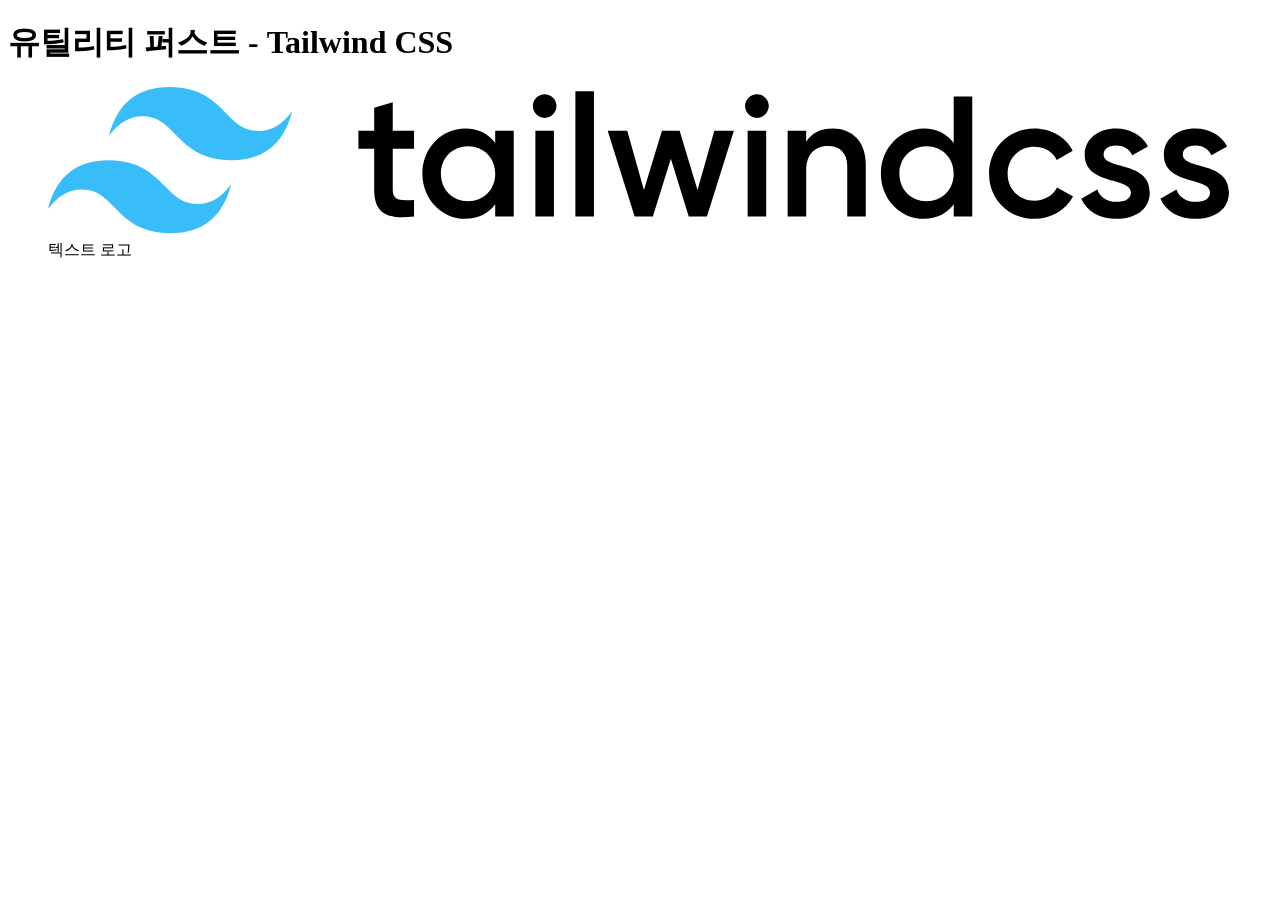
==== src/index.html @ 83a20fdd "Create HTML, CSS File" ====
<!DOCTYPE html>
<html lang="ko-KR">
  <head>
    <meta charset="UTF-8" />
    <meta name="viewport" content="width=device-width, initial-scale=1" />
    <title>유틸리티 퍼스트 — Tailwind CSS</title>
    <link rel="icon" href="./assets/favicon.svg" />
		<link rel="stylesheet" href="./styles/output.css" />
  </head>
  <body>
		<h1>유틸리티 퍼스트 - Tailwind CSS</h1>
		<figure>
      <img src="./assets/tailwind-text-logo.svg" alt="Tailwind CSS" />
      <figcaption>텍스트 로고</figcaption>
    </figure>
  </body>
</html>
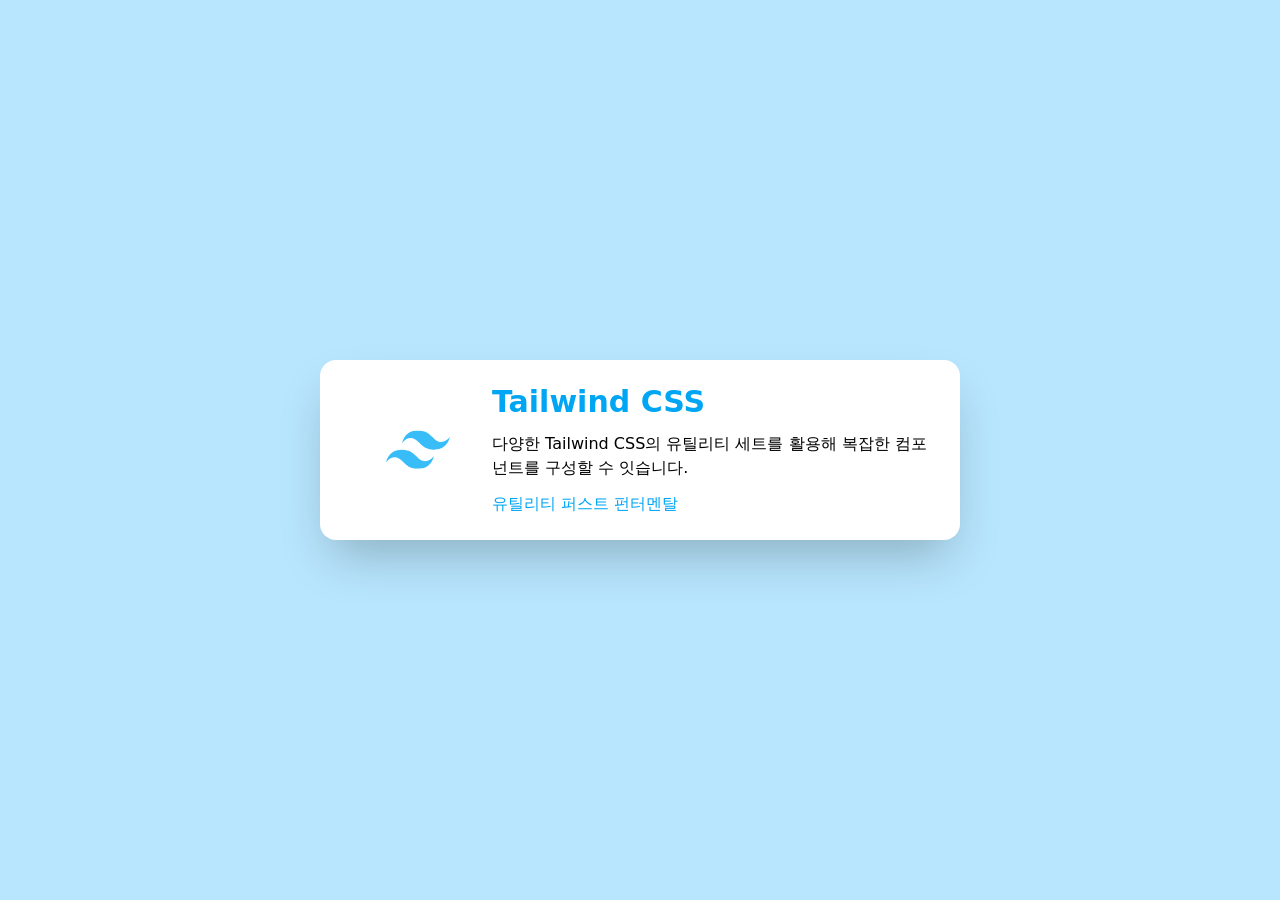
==== commit 9f00a860: "Tailwind UI예제" ====
--- a/src/index.html
+++ b/src/index.html
@@ -7,11 +7,55 @@
     <link rel="icon" href="./assets/favicon.svg" />
 		<link rel="stylesheet" href="./styles/output.css" />
   </head>
-  <body>
-		<h1>유틸리티 퍼스트 - Tailwind CSS</h1>
-		<figure>
-      <img src="./assets/tailwind-text-logo.svg" alt="Tailwind CSS" />
-      <figcaption>텍스트 로고</figcaption>
-    </figure>
+  <!-- Grid 활용 -->
+  <body class="bg-sky-200 grid place-items-center min-h-screen">
+    <div class="bg-white w-1/2 min-w-2xs p-6 rounded-2xl shadow-2xl grid grid-cols-4">
+      <div class="col-start-1 col-end-2 row-start-1 row-end-2 grid place-items-center">
+        <img src="./assets/tailwind-logo.svg" alt="tailwindLogo" class="size-16 col-start-1 col-end-2 row-start-1 row-end-2"/>
+      </div>
+      <div class="space-y-3 col-start-2 col-end-5 row-start-1 row-end-2">
+        <p class="text-3xl font-bold text-sky-500">Tailwind CSS</p>
+        <p class="text-black">다양한 Tailwind CSS의 유틸리티 세트를 활용해 복잡한 컴포넌트를 구성할 수 잇습니다.</p>
+        <a class="text-sky-500">유틸리티 퍼스트 펀터멘탈</a>
+      </div>
+    </div>    
+  </body>  
+</html>
+
+  <!-- <body class="bg-blue-200 flex justify-center items-center min-h-screen">
+    <div class="bg-white w-1/2 min-w-2xs flex items-center gap-6 p-6 rounded-xl shadow-2xl text-sky-500">
+      <svg class="size-16 shrink-0" xmlns="http://www.w3.org/2000/svg" fill="none" viewBox="0 0 54 33">
+        <g clip-path="url(#prefix__clip0)">
+          <path fill="currentColor" fill-rule="evenodd" d="M27 0c-7.2 0-11.7 3.6-13.5 10.8 2.7-3.6 5.85-4.95 9.45-4.05 2.054.513 3.522 2.004 5.147 3.653C30.744 13.09 33.808 16.2 40.5 16.2c7.2 0 11.7-3.6 13.5-10.8-2.7 3.6-5.85 4.95-9.45 4.05-2.054-.513-3.522-2.004-5.147-3.653C36.756 3.11 33.692 0 27 0zM13.5 16.2C6.3 16.2 1.8 19.8 0 27c2.7-3.6 5.85-4.95 9.45-4.05 2.054.514 3.522 2.004 5.147 3.653C17.244 29.29 20.308 32.4 27 32.4c7.2 0 11.7-3.6 13.5-10.8-2.7 3.6-5.85 4.95-9.45 4.05-2.054-.513-3.522-2.004-5.147-3.653C23.256 19.31 20.192 16.2 13.5 16.2z" clip-rule="evenodd"/>
+        </g>
+        <defs>
+          <clipPath id="prefix__clip0"><path fill="#fff" d="M0 0h54v32.4H0z"/></clipPath>
+        </defs>
+      </svg>
+      <div class="space-y-3">
+        <p class="text-3xl font-bold text-sky-500">Tailwind CSS</p>
+        <p class="text-black">다양한 Tailwind CSS의 유틸리티 세트를 활용해 복잡한 컴포넌트를 구성할 수 잇습니다.</p>
+        <a class="text-sky-500">유틸리티 퍼스트 펀터멘탈</a>
+      </div>
+    </div>
   </body>
-</html>+
+
+  <!-- 강사님 코드 
+    <body class="bg-yellow-200 min-h-screen flex justify-center items-center">
+    <div class="bg-white w-1/2 min-w-3xs flex items-center gap-6 p-6 rounded-xl shadow-2xl text-sky-500 hover:text-green-500 focus:text-green-500 focus:outline-2 focus:outline-offset-2 focus:outline-green-500" tabindex="0">
+      <svg class="size-16 shrink-0" xmlns="http://www.w3.org/2000/svg" fill="none" viewBox="0 0 54 33">
+      <g clip-path="url(#prefix__clip0)">
+        <path fill="currentColor" fill-rule="evenodd" d="M27 0c-7.2 0-11.7 3.6-13.5 10.8 2.7-3.6 5.85-4.95 9.45-4.05 2.054.513 3.522 2.004 5.147 3.653C30.744 13.09 33.808 16.2 40.5 16.2c7.2 0 11.7-3.6 13.5-10.8-2.7 3.6-5.85 4.95-9.45 4.05-2.054-.513-3.522-2.004-5.147-3.653C36.756 3.11 33.692 0 27 0zM13.5 16.2C6.3 16.2 1.8 19.8 0 27c2.7-3.6 5.85-4.95 9.45-4.05 2.054.514 3.522 2.004 5.147 3.653C17.244 29.29 20.308 32.4 27 32.4c7.2 0 11.7-3.6 13.5-10.8-2.7 3.6-5.85 4.95-9.45 4.05-2.054-.513-3.522-2.004-5.147-3.653C23.256 19.31 20.192 16.2 13.5 16.2z" clip-rule="evenodd"/>
+      </g>
+      <defs>
+        <clipPath id="prefix__clip0"><path fill="#fff" d="M0 0h54v32.4H0z"/></clipPath>
+      </defs>
+    </svg>
+    <div class="space-y-3">
+      <h1 class="text-3xl font-bold">Tailwind CSS</h1>
+      <p class="text-black">다양한 Tailwind CSS의 유틸리티 세트를 활용해 복잡한 컴포넌트를 구성할 수 잇습니다.</p>
+      <a href="/" class="underline">유틸리티 퍼스트 펀터멘탈</a>
+    </div>
+  </div>
+</body> -->
--- a/src/styles/output.css
+++ b/src/styles/output.css
@@ -0,0 +1,456 @@
+/*! tailwindcss v4.0.12 | MIT License | https://tailwindcss.com */
+@layer theme, base, components, utilities;
+@layer theme {
+  :root, :host {
+    --font-sans: ui-sans-serif, system-ui, sans-serif, "Apple Color Emoji",
+      "Segoe UI Emoji", "Segoe UI Symbol", "Noto Color Emoji";
+    --font-mono: ui-monospace, SFMono-Regular, Menlo, Monaco, Consolas, "Liberation Mono",
+      "Courier New", monospace;
+    --color-yellow-200: oklch(0.945 0.129 101.54);
+    --color-green-500: oklch(0.723 0.219 149.579);
+    --color-sky-200: oklch(0.901 0.058 230.902);
+    --color-sky-500: oklch(0.685 0.169 237.323);
+    --color-blue-200: oklch(0.882 0.059 254.128);
+    --color-blue-500: oklch(0.623 0.214 259.815);
+    --color-black: #000;
+    --color-white: #fff;
+    --spacing: 0.25rem;
+    --container-3xs: 16rem;
+    --container-2xs: 18rem;
+    --text-3xl: 1.875rem;
+    --text-3xl--line-height: calc(2.25 / 1.875);
+    --font-weight-bold: 700;
+    --radius-xl: 0.75rem;
+    --radius-2xl: 1rem;
+    --default-font-family: var(--font-sans);
+    --default-font-feature-settings: var(--font-sans--font-feature-settings);
+    --default-font-variation-settings: var(
+      --font-sans--font-variation-settings
+    );
+    --default-mono-font-family: var(--font-mono);
+    --default-mono-font-feature-settings: var(
+      --font-mono--font-feature-settings
+    );
+    --default-mono-font-variation-settings: var(
+      --font-mono--font-variation-settings
+    );
+  }
+}
+@layer base {
+  *, ::after, ::before, ::backdrop, ::file-selector-button {
+    box-sizing: border-box;
+    margin: 0;
+    padding: 0;
+    border: 0 solid;
+  }
+  html, :host {
+    line-height: 1.5;
+    -webkit-text-size-adjust: 100%;
+    tab-size: 4;
+    font-family: var( --default-font-family, ui-sans-serif, system-ui, sans-serif, "Apple Color Emoji", "Segoe UI Emoji", "Segoe UI Symbol", "Noto Color Emoji" );
+    font-feature-settings: var(--default-font-feature-settings, normal);
+    font-variation-settings: var( --default-font-variation-settings, normal );
+    -webkit-tap-highlight-color: transparent;
+  }
+  body {
+    line-height: inherit;
+  }
+  hr {
+    height: 0;
+    color: inherit;
+    border-top-width: 1px;
+  }
+  abbr:where([title]) {
+    -webkit-text-decoration: underline dotted;
+    text-decoration: underline dotted;
+  }
+  h1, h2, h3, h4, h5, h6 {
+    font-size: inherit;
+    font-weight: inherit;
+  }
+  a {
+    color: inherit;
+    -webkit-text-decoration: inherit;
+    text-decoration: inherit;
+  }
+  b, strong {
+    font-weight: bolder;
+  }
+  code, kbd, samp, pre {
+    font-family: var( --default-mono-font-family, ui-monospace, SFMono-Regular, Menlo, Monaco, Consolas, "Liberation Mono", "Courier New", monospace );
+    font-feature-settings: var( --default-mono-font-feature-settings, normal );
+    font-variation-settings: var( --default-mono-font-variation-settings, normal );
+    font-size: 1em;
+  }
+  small {
+    font-size: 80%;
+  }
+  sub, sup {
+    font-size: 75%;
+    line-height: 0;
+    position: relative;
+    vertical-align: baseline;
+  }
+  sub {
+    bottom: -0.25em;
+  }
+  sup {
+    top: -0.5em;
+  }
+  table {
+    text-indent: 0;
+    border-color: inherit;
+    border-collapse: collapse;
+  }
+  :-moz-focusring {
+    outline: auto;
+  }
+  progress {
+    vertical-align: baseline;
+  }
+  summary {
+    display: list-item;
+  }
+  ol, ul, menu {
+    list-style: none;
+  }
+  img, svg, video, canvas, audio, iframe, embed, object {
+    display: block;
+    vertical-align: middle;
+  }
+  img, video {
+    max-width: 100%;
+    height: auto;
+  }
+  button, input, select, optgroup, textarea, ::file-selector-button {
+    font: inherit;
+    font-feature-settings: inherit;
+    font-variation-settings: inherit;
+    letter-spacing: inherit;
+    color: inherit;
+    border-radius: 0;
+    background-color: transparent;
+    opacity: 1;
+  }
+  :where(select:is([multiple], [size])) optgroup {
+    font-weight: bolder;
+  }
+  :where(select:is([multiple], [size])) optgroup option {
+    padding-inline-start: 20px;
+  }
+  ::file-selector-button {
+    margin-inline-end: 4px;
+  }
+  ::placeholder {
+    opacity: 1;
+    color: color-mix(in oklab, currentColor 50%, transparent);
+  }
+  textarea {
+    resize: vertical;
+  }
+  ::-webkit-search-decoration {
+    -webkit-appearance: none;
+  }
+  ::-webkit-date-and-time-value {
+    min-height: 1lh;
+    text-align: inherit;
+  }
+  ::-webkit-datetime-edit {
+    display: inline-flex;
+  }
+  ::-webkit-datetime-edit-fields-wrapper {
+    padding: 0;
+  }
+  ::-webkit-datetime-edit, ::-webkit-datetime-edit-year-field, ::-webkit-datetime-edit-month-field, ::-webkit-datetime-edit-day-field, ::-webkit-datetime-edit-hour-field, ::-webkit-datetime-edit-minute-field, ::-webkit-datetime-edit-second-field, ::-webkit-datetime-edit-millisecond-field, ::-webkit-datetime-edit-meridiem-field {
+    padding-block: 0;
+  }
+  :-moz-ui-invalid {
+    box-shadow: none;
+  }
+  button, input:where([type="button"], [type="reset"], [type="submit"]), ::file-selector-button {
+    appearance: button;
+  }
+  ::-webkit-inner-spin-button, ::-webkit-outer-spin-button {
+    height: auto;
+  }
+  [hidden]:where(:not([hidden="until-found"])) {
+    display: none !important;
+  }
+}
+@layer utilities {
+  .col-start-1 {
+    grid-column-start: 1;
+  }
+  .col-start-2 {
+    grid-column-start: 2;
+  }
+  .col-end-2 {
+    grid-column-end: 2;
+  }
+  .col-end-5 {
+    grid-column-end: 5;
+  }
+  .row-start-1 {
+    grid-row-start: 1;
+  }
+  .row-end-2 {
+    grid-row-end: 2;
+  }
+  .flex {
+    display: flex;
+  }
+  .grid {
+    display: grid;
+  }
+  .table {
+    display: table;
+  }
+  .size-16 {
+    width: calc(var(--spacing) * 16);
+    height: calc(var(--spacing) * 16);
+  }
+  .h-12 {
+    height: calc(var(--spacing) * 12);
+  }
+  .min-h-screen {
+    min-height: 100vh;
+  }
+  .w-1 {
+    width: calc(var(--spacing) * 1);
+  }
+  .w-1\/2 {
+    width: calc(1/2 * 100%);
+  }
+  .w-8 {
+    width: calc(var(--spacing) * 8);
+  }
+  .min-w-2xs {
+    min-width: var(--container-2xs);
+  }
+  .min-w-3xs {
+    min-width: var(--container-3xs);
+  }
+  .flex-shrink {
+    flex-shrink: 1;
+  }
+  .shrink-0 {
+    flex-shrink: 0;
+  }
+  .border-collapse {
+    border-collapse: collapse;
+  }
+  .transform {
+    transform: var(--tw-rotate-x) var(--tw-rotate-y) var(--tw-rotate-z) var(--tw-skew-x) var(--tw-skew-y);
+  }
+  .resize {
+    resize: both;
+  }
+  .grid-cols-4 {
+    grid-template-columns: repeat(4, minmax(0, 1fr));
+  }
+  .place-items-center {
+    place-items: center;
+  }
+  .items-center {
+    align-items: center;
+  }
+  .justify-center {
+    justify-content: center;
+  }
+  .gap-6 {
+    gap: calc(var(--spacing) * 6);
+  }
+  .space-y-3 {
+    :where(& > :not(:last-child)) {
+      --tw-space-y-reverse: 0;
+      margin-block-start: calc(calc(var(--spacing) * 3) * var(--tw-space-y-reverse));
+      margin-block-end: calc(calc(var(--spacing) * 3) * calc(1 - var(--tw-space-y-reverse)));
+    }
+  }
+  .rounded-2xl {
+    border-radius: var(--radius-2xl);
+  }
+  .rounded-xl {
+    border-radius: var(--radius-xl);
+  }
+  .border {
+    border-style: var(--tw-border-style);
+    border-width: 1px;
+  }
+  .bg-blue-200 {
+    background-color: var(--color-blue-200);
+  }
+  .bg-sky-200 {
+    background-color: var(--color-sky-200);
+  }
+  .bg-white {
+    background-color: var(--color-white);
+  }
+  .bg-yellow-200 {
+    background-color: var(--color-yellow-200);
+  }
+  .fill-blue-500 {
+    fill: var(--color-blue-500);
+  }
+  .p-6 {
+    padding: calc(var(--spacing) * 6);
+  }
+  .text-3xl {
+    font-size: var(--text-3xl);
+    line-height: var(--tw-leading, var(--text-3xl--line-height));
+  }
+  .font-bold {
+    --tw-font-weight: var(--font-weight-bold);
+    font-weight: var(--font-weight-bold);
+  }
+  .text-black {
+    color: var(--color-black);
+  }
+  .text-sky-500 {
+    color: var(--color-sky-500);
+  }
+  .underline {
+    text-decoration-line: underline;
+  }
+  .opacity-25 {
+    opacity: 25%;
+  }
+  .opacity-75 {
+    opacity: 75%;
+  }
+  .shadow-2xl {
+    --tw-shadow: 0 25px 50px -12px var(--tw-shadow-color, rgb(0 0 0 / 0.25));
+    box-shadow: var(--tw-inset-shadow), var(--tw-inset-ring-shadow), var(--tw-ring-offset-shadow), var(--tw-ring-shadow), var(--tw-shadow);
+  }
+  .outline {
+    outline-style: var(--tw-outline-style);
+    outline-width: 1px;
+  }
+  .hover\:text-green-500 {
+    &:hover {
+      @media (hover: hover) {
+        color: var(--color-green-500);
+      }
+    }
+  }
+  .focus\:text-green-500 {
+    &:focus {
+      color: var(--color-green-500);
+    }
+  }
+  .focus\:outline-2 {
+    &:focus {
+      outline-style: var(--tw-outline-style);
+      outline-width: 2px;
+    }
+  }
+  .focus\:outline-offset-2 {
+    &:focus {
+      outline-offset: 2px;
+    }
+  }
+  .focus\:outline-green-500 {
+    &:focus {
+      outline-color: var(--color-green-500);
+    }
+  }
+}
+@property --tw-rotate-x {
+  syntax: "*";
+  inherits: false;
+  initial-value: rotateX(0);
+}
+@property --tw-rotate-y {
+  syntax: "*";
+  inherits: false;
+  initial-value: rotateY(0);
+}
+@property --tw-rotate-z {
+  syntax: "*";
+  inherits: false;
+  initial-value: rotateZ(0);
+}
+@property --tw-skew-x {
+  syntax: "*";
+  inherits: false;
+  initial-value: skewX(0);
+}
+@property --tw-skew-y {
+  syntax: "*";
+  inherits: false;
+  initial-value: skewY(0);
+}
+@property --tw-space-y-reverse {
+  syntax: "*";
+  inherits: false;
+  initial-value: 0;
+}
+@property --tw-border-style {
+  syntax: "*";
+  inherits: false;
+  initial-value: solid;
+}
+@property --tw-font-weight {
+  syntax: "*";
+  inherits: false;
+}
+@property --tw-shadow {
+  syntax: "*";
+  inherits: false;
+  initial-value: 0 0 #0000;
+}
+@property --tw-shadow-color {
+  syntax: "*";
+  inherits: false;
+}
+@property --tw-inset-shadow {
+  syntax: "*";
+  inherits: false;
+  initial-value: 0 0 #0000;
+}
+@property --tw-inset-shadow-color {
+  syntax: "*";
+  inherits: false;
+}
+@property --tw-ring-color {
+  syntax: "*";
+  inherits: false;
+}
+@property --tw-ring-shadow {
+  syntax: "*";
+  inherits: false;
+  initial-value: 0 0 #0000;
+}
+@property --tw-inset-ring-color {
+  syntax: "*";
+  inherits: false;
+}
+@property --tw-inset-ring-shadow {
+  syntax: "*";
+  inherits: false;
+  initial-value: 0 0 #0000;
+}
+@property --tw-ring-inset {
+  syntax: "*";
+  inherits: false;
+}
+@property --tw-ring-offset-width {
+  syntax: "<length>";
+  inherits: false;
+  initial-value: 0px;
+}
+@property --tw-ring-offset-color {
+  syntax: "*";
+  inherits: false;
+  initial-value: #fff;
+}
+@property --tw-ring-offset-shadow {
+  syntax: "*";
+  inherits: false;
+  initial-value: 0 0 #0000;
+}
+@property --tw-outline-style {
+  syntax: "*";
+  inherits: false;
+  initial-value: solid;
+}
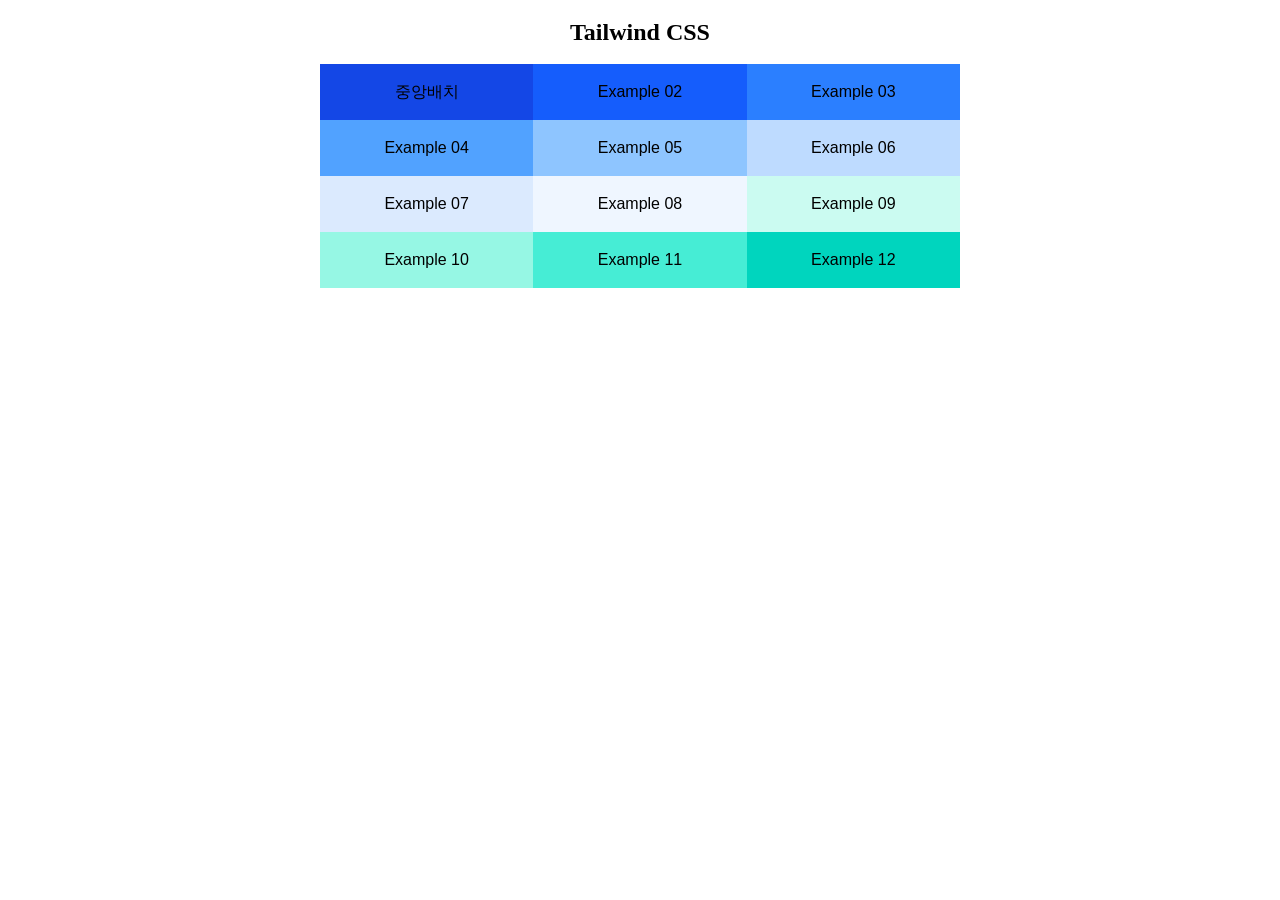
==== commit 467b1ec5: "Example 03" ====
--- a/src/index.html
+++ b/src/index.html
@@ -3,59 +3,26 @@
   <head>
     <meta charset="UTF-8" />
     <meta name="viewport" content="width=device-width, initial-scale=1" />
-    <title>유틸리티 퍼스트 — Tailwind CSS</title>
+    <title>Tailwind CSS</title>
     <link rel="icon" href="./assets/favicon.svg" />
+    <link rel="preload" as="font" href="/assets/font/pretendard/woff2/PretendardVariable.woff2">
 		<link rel="stylesheet" href="./styles/output.css" />
   </head>
-  <!-- Grid 활용 -->
-  <body class="bg-sky-200 grid place-items-center min-h-screen">
-    <div class="bg-white w-1/2 min-w-2xs p-6 rounded-2xl shadow-2xl grid grid-cols-4">
-      <div class="col-start-1 col-end-2 row-start-1 row-end-2 grid place-items-center">
-        <img src="./assets/tailwind-logo.svg" alt="tailwindLogo" class="size-16 col-start-1 col-end-2 row-start-1 row-end-2"/>
-      </div>
-      <div class="space-y-3 col-start-2 col-end-5 row-start-1 row-end-2">
-        <p class="text-3xl font-bold text-sky-500">Tailwind CSS</p>
-        <p class="text-black">다양한 Tailwind CSS의 유틸리티 세트를 활용해 복잡한 컴포넌트를 구성할 수 잇습니다.</p>
-        <a class="text-sky-500">유틸리티 퍼스트 펀터멘탈</a>
-      </div>
-    </div>    
-  </body>  
-</html>
-
-  <!-- <body class="bg-blue-200 flex justify-center items-center min-h-screen">
-    <div class="bg-white w-1/2 min-w-2xs flex items-center gap-6 p-6 rounded-xl shadow-2xl text-sky-500">
-      <svg class="size-16 shrink-0" xmlns="http://www.w3.org/2000/svg" fill="none" viewBox="0 0 54 33">
-        <g clip-path="url(#prefix__clip0)">
-          <path fill="currentColor" fill-rule="evenodd" d="M27 0c-7.2 0-11.7 3.6-13.5 10.8 2.7-3.6 5.85-4.95 9.45-4.05 2.054.513 3.522 2.004 5.147 3.653C30.744 13.09 33.808 16.2 40.5 16.2c7.2 0 11.7-3.6 13.5-10.8-2.7 3.6-5.85 4.95-9.45 4.05-2.054-.513-3.522-2.004-5.147-3.653C36.756 3.11 33.692 0 27 0zM13.5 16.2C6.3 16.2 1.8 19.8 0 27c2.7-3.6 5.85-4.95 9.45-4.05 2.054.514 3.522 2.004 5.147 3.653C17.244 29.29 20.308 32.4 27 32.4c7.2 0 11.7-3.6 13.5-10.8-2.7 3.6-5.85 4.95-9.45 4.05-2.054-.513-3.522-2.004-5.147-3.653C23.256 19.31 20.192 16.2 13.5 16.2z" clip-rule="evenodd"/>
-        </g>
-        <defs>
-          <clipPath id="prefix__clip0"><path fill="#fff" d="M0 0h54v32.4H0z"/></clipPath>
-        </defs>
-      </svg>
-      <div class="space-y-3">
-        <p class="text-3xl font-bold text-sky-500">Tailwind CSS</p>
-        <p class="text-black">다양한 Tailwind CSS의 유틸리티 세트를 활용해 복잡한 컴포넌트를 구성할 수 잇습니다.</p>
-        <a class="text-sky-500">유틸리티 퍼스트 펀터멘탈</a>
-      </div>
-    </div>
+  <body class="font-sans">
+    <h1 class="text-2xl font-bold text-center my-4 font-serif">Tailwind CSS</h1>
+    <ul class="grid grid-cols-(--lion) w-1/2 max-w-[800px] mx-auto">
+      <li class="bg-blue-700"><a class="block p-4 text-center" href="example-01.html">중앙배치</a></li>
+      <li class="bg-blue-600"><a class="block p-4 text-center" href="example-02.html">Example 02</a></li>
+      <li class="bg-blue-500"><a class="block p-4 text-center" href="example-03.html">Example 03</a></li>
+      <li class="bg-blue-400"><a class="block p-4 text-center" href="example-04.html">Example 04</a></li>
+      <li class="bg-blue-300"><a class="block p-4 text-center" href="example-05.html">Example 05</a></li>
+      <li class="bg-blue-200"><a class="block p-4 text-center" href="example-06.html">Example 06</a></li>
+      <li class="bg-blue-100"><a class="block p-4 text-center" href="example-07.html">Example 07</a></li>
+      <li class="bg-blue-50 "><a class="block p-4 text-center" href="example-08.html">Example 08</a></li>
+      <li class="bg-teal-100"><a class="block p-4 text-center" href="example-09.html">Example 09</a></li>
+      <li class="bg-teal-200"><a class="block p-4 text-center" href="example-10.html">Example 10</a></li>
+      <li class="bg-teal-300"><a class="block p-4 text-center" href="example-11.html">Example 11</a></li>
+      <li class="bg-teal-400"><a class="block p-4 text-center" href="example-12.html">Example 12</a></li>
+    </ul>
   </body>
-
-
-  <!-- 강사님 코드 
-    <body class="bg-yellow-200 min-h-screen flex justify-center items-center">
-    <div class="bg-white w-1/2 min-w-3xs flex items-center gap-6 p-6 rounded-xl shadow-2xl text-sky-500 hover:text-green-500 focus:text-green-500 focus:outline-2 focus:outline-offset-2 focus:outline-green-500" tabindex="0">
-      <svg class="size-16 shrink-0" xmlns="http://www.w3.org/2000/svg" fill="none" viewBox="0 0 54 33">
-      <g clip-path="url(#prefix__clip0)">
-        <path fill="currentColor" fill-rule="evenodd" d="M27 0c-7.2 0-11.7 3.6-13.5 10.8 2.7-3.6 5.85-4.95 9.45-4.05 2.054.513 3.522 2.004 5.147 3.653C30.744 13.09 33.808 16.2 40.5 16.2c7.2 0 11.7-3.6 13.5-10.8-2.7 3.6-5.85 4.95-9.45 4.05-2.054-.513-3.522-2.004-5.147-3.653C36.756 3.11 33.692 0 27 0zM13.5 16.2C6.3 16.2 1.8 19.8 0 27c2.7-3.6 5.85-4.95 9.45-4.05 2.054.514 3.522 2.004 5.147 3.653C17.244 29.29 20.308 32.4 27 32.4c7.2 0 11.7-3.6 13.5-10.8-2.7 3.6-5.85 4.95-9.45 4.05-2.054-.513-3.522-2.004-5.147-3.653C23.256 19.31 20.192 16.2 13.5 16.2z" clip-rule="evenodd"/>
-      </g>
-      <defs>
-        <clipPath id="prefix__clip0"><path fill="#fff" d="M0 0h54v32.4H0z"/></clipPath>
-      </defs>
-    </svg>
-    <div class="space-y-3">
-      <h1 class="text-3xl font-bold">Tailwind CSS</h1>
-      <p class="text-black">다양한 Tailwind CSS의 유틸리티 세트를 활용해 복잡한 컴포넌트를 구성할 수 잇습니다.</p>
-      <a href="/" class="underline">유틸리티 퍼스트 펀터멘탈</a>
-    </div>
-  </div>
-</body> -->
+</html>
--- a/src/styles/output.css
+++ b/src/styles/output.css
@@ -2,26 +2,43 @@
 @layer theme, base, components, utilities;
 @layer theme {
   :root, :host {
-    --font-sans: ui-sans-serif, system-ui, sans-serif, "Apple Color Emoji",
-      "Segoe UI Emoji", "Segoe UI Symbol", "Noto Color Emoji";
-    --font-mono: ui-monospace, SFMono-Regular, Menlo, Monaco, Consolas, "Liberation Mono",
-      "Courier New", monospace;
     --color-yellow-200: oklch(0.945 0.129 101.54);
     --color-green-500: oklch(0.723 0.219 149.579);
+    --color-teal-100: oklch(0.953 0.051 180.801);
+    --color-teal-200: oklch(0.91 0.096 180.426);
+    --color-teal-300: oklch(0.855 0.138 181.071);
+    --color-teal-400: oklch(0.777 0.152 181.912);
     --color-sky-200: oklch(0.901 0.058 230.902);
     --color-sky-500: oklch(0.685 0.169 237.323);
+    --color-blue-50: oklch(0.97 0.014 254.604);
+    --color-blue-100: oklch(0.932 0.032 255.585);
     --color-blue-200: oklch(0.882 0.059 254.128);
+    --color-blue-300: oklch(0.809 0.105 251.813);
+    --color-blue-400: oklch(0.707 0.165 254.624);
     --color-blue-500: oklch(0.623 0.214 259.815);
+    --color-blue-600: oklch(0.546 0.245 262.881);
+    --color-blue-700: oklch(0.488 0.243 264.376);
+    --color-blue-950: oklch(0.282 0.091 267.935);
+    --color-gray-500: oklch(0.551 0.027 264.364);
     --color-black: #000;
     --color-white: #fff;
     --spacing: 0.25rem;
     --container-3xs: 16rem;
     --container-2xs: 18rem;
+    --text-xs: 0.75rem;
+    --text-xs--line-height: calc(1 / 0.75);
+    --text-lg: 1.125rem;
+    --text-lg--line-height: calc(1.75 / 1.125);
+    --text-xl: 1.25rem;
+    --text-xl--line-height: calc(1.75 / 1.25);
+    --text-2xl: 1.5rem;
+    --text-2xl--line-height: calc(2 / 1.5);
     --text-3xl: 1.875rem;
     --text-3xl--line-height: calc(2.25 / 1.875);
     --font-weight-bold: 700;
     --radius-xl: 0.75rem;
     --radius-2xl: 1rem;
+    --aspect-video: 16 / 9;
     --default-font-family: var(--font-sans);
     --default-font-feature-settings: var(--font-sans--font-feature-settings);
     --default-font-variation-settings: var(
@@ -34,6 +51,9 @@
     --default-mono-font-variation-settings: var(
       --font-mono--font-variation-settings
     );
+    --font-sans: "Pretendard Variable", sans-serif;
+    --font-serif: "Noto Serif KR", serif;
+    --lion: repeat(auto-fit, minmax(200px, 1fr));
   }
 }
 @layer base {
@@ -178,6 +198,44 @@
   }
 }
 @layer utilities {
+  .sr-only {
+    position: absolute;
+    width: 1px;
+    height: 1px;
+    padding: 0;
+    margin: -1px;
+    overflow: hidden;
+    clip: rect(0, 0, 0, 0);
+    white-space: nowrap;
+    border-width: 0;
+  }
+  .absolute {
+    position: absolute;
+  }
+  .relative {
+    position: relative;
+  }
+  .top-2 {
+    top: calc(var(--spacing) * 2);
+  }
+  .top-\[100px\] {
+    top: 100px;
+  }
+  .right-1 {
+    right: calc(var(--spacing) * 1);
+  }
+  .bottom-0 {
+    bottom: calc(var(--spacing) * 0);
+  }
+  .left-2 {
+    left: calc(var(--spacing) * 2);
+  }
+  .left-\[80px\] {
+    left: 80px;
+  }
+  .left-\[95px\] {
+    left: 95px;
+  }
   .col-start-1 {
     grid-column-start: 1;
   }
@@ -196,14 +254,29 @@
   .row-end-2 {
     grid-row-end: 2;
   }
+  .mx-auto {
+    margin-inline: auto;
+  }
+  .my-4 {
+    margin-block: calc(var(--spacing) * 4);
+  }
+  .mt-3 {
+    margin-top: calc(var(--spacing) * 3);
+  }
+  .mt-4 {
+    margin-top: calc(var(--spacing) * 4);
+  }
+  .block {
+    display: block;
+  }
   .flex {
     display: flex;
   }
   .grid {
     display: grid;
   }
-  .table {
-    display: table;
+  .aspect-video {
+    aspect-ratio: var(--aspect-video);
   }
   .size-16 {
     width: calc(var(--spacing) * 16);
@@ -212,38 +285,53 @@
   .h-12 {
     height: calc(var(--spacing) * 12);
   }
+  .h-\[125px\] {
+    height: 125px;
+  }
   .min-h-screen {
     min-height: 100vh;
   }
-  .w-1 {
-    width: calc(var(--spacing) * 1);
-  }
   .w-1\/2 {
     width: calc(1/2 * 100%);
   }
   .w-8 {
     width: calc(var(--spacing) * 8);
   }
+  .w-\[180px\] {
+    width: 180px;
+  }
+  .w-\[200px\] {
+    width: 200px;
+  }
+  .w-full {
+    width: 100%;
+  }
+  .max-w-\[800px\] {
+    max-width: 800px;
+  }
+  .min-w-0 {
+    min-width: calc(var(--spacing) * 0);
+  }
   .min-w-2xs {
     min-width: var(--container-2xs);
   }
   .min-w-3xs {
     min-width: var(--container-3xs);
   }
-  .flex-shrink {
-    flex-shrink: 1;
+  .min-w-96 {
+    min-width: calc(var(--spacing) * 96);
   }
   .shrink-0 {
     flex-shrink: 0;
   }
-  .border-collapse {
-    border-collapse: collapse;
+  .grow {
+    flex-grow: 1;
   }
   .transform {
     transform: var(--tw-rotate-x) var(--tw-rotate-y) var(--tw-rotate-z) var(--tw-skew-x) var(--tw-skew-y);
   }
-  .resize {
-    resize: both;
+  .grid-cols-\(--lion\) {
+    grid-template-columns: var(--lion);
   }
   .grid-cols-4 {
     grid-template-columns: repeat(4, minmax(0, 1fr));
@@ -259,6 +347,13 @@
   }
   .gap-6 {
     gap: calc(var(--spacing) * 6);
+  }
+  .space-y-2 {
+    :where(& > :not(:last-child)) {
+      --tw-space-y-reverse: 0;
+      margin-block-start: calc(calc(var(--spacing) * 2) * var(--tw-space-y-reverse));
+      margin-block-end: calc(calc(var(--spacing) * 2) * calc(1 - var(--tw-space-y-reverse)));
+    }
   }
   .space-y-3 {
     :where(& > :not(:last-child)) {
@@ -267,6 +362,11 @@
       margin-block-end: calc(calc(var(--spacing) * 3) * calc(1 - var(--tw-space-y-reverse)));
     }
   }
+  .truncate {
+    overflow: hidden;
+    text-overflow: ellipsis;
+    white-space: nowrap;
+  }
   .rounded-2xl {
     border-radius: var(--radius-2xl);
   }
@@ -277,37 +377,131 @@
     border-style: var(--tw-border-style);
     border-width: 1px;
   }
+  .border-gray-500 {
+    border-color: var(--color-gray-500);
+  }
+  .bg-blue-50 {
+    background-color: var(--color-blue-50);
+  }
+  .bg-blue-100 {
+    background-color: var(--color-blue-100);
+  }
   .bg-blue-200 {
     background-color: var(--color-blue-200);
   }
+  .bg-blue-300 {
+    background-color: var(--color-blue-300);
+  }
+  .bg-blue-400 {
+    background-color: var(--color-blue-400);
+  }
+  .bg-blue-500 {
+    background-color: var(--color-blue-500);
+  }
+  .bg-blue-600 {
+    background-color: var(--color-blue-600);
+  }
+  .bg-blue-700 {
+    background-color: var(--color-blue-700);
+  }
+  .bg-blue-950 {
+    background-color: var(--color-blue-950);
+  }
   .bg-sky-200 {
     background-color: var(--color-sky-200);
   }
+  .bg-teal-100 {
+    background-color: var(--color-teal-100);
+  }
+  .bg-teal-200 {
+    background-color: var(--color-teal-200);
+  }
+  .bg-teal-300 {
+    background-color: var(--color-teal-300);
+  }
+  .bg-teal-400 {
+    background-color: var(--color-teal-400);
+  }
   .bg-white {
     background-color: var(--color-white);
   }
   .bg-yellow-200 {
     background-color: var(--color-yellow-200);
   }
+  .bg-gradient-to-r {
+    --tw-gradient-position: to right in oklab;
+    background-image: linear-gradient(var(--tw-gradient-stops));
+  }
+  .from-\[\#263D83\] {
+    --tw-gradient-from: #263D83;
+    --tw-gradient-stops: var(--tw-gradient-via-stops, var(--tw-gradient-position), var(--tw-gradient-from) var(--tw-gradient-from-position), var(--tw-gradient-to) var(--tw-gradient-to-position));
+  }
+  .to-\[\#102457\] {
+    --tw-gradient-to: #102457;
+    --tw-gradient-stops: var(--tw-gradient-via-stops, var(--tw-gradient-position), var(--tw-gradient-from) var(--tw-gradient-from-position), var(--tw-gradient-to) var(--tw-gradient-to-position));
+  }
   .fill-blue-500 {
     fill: var(--color-blue-500);
   }
+  .p-4 {
+    padding: calc(var(--spacing) * 4);
+  }
   .p-6 {
     padding: calc(var(--spacing) * 6);
+  }
+  .p-10 {
+    padding: calc(var(--spacing) * 10);
+  }
+  .text-center {
+    text-align: center;
+  }
+  .font-sans {
+    font-family: var(--font-sans);
+  }
+  .font-serif {
+    font-family: var(--font-serif);
+  }
+  .text-2xl {
+    font-size: var(--text-2xl);
+    line-height: var(--tw-leading, var(--text-2xl--line-height));
   }
   .text-3xl {
     font-size: var(--text-3xl);
     line-height: var(--tw-leading, var(--text-3xl--line-height));
   }
+  .text-lg {
+    font-size: var(--text-lg);
+    line-height: var(--tw-leading, var(--text-lg--line-height));
+  }
+  .text-xl {
+    font-size: var(--text-xl);
+    line-height: var(--tw-leading, var(--text-xl--line-height));
+  }
+  .text-xs {
+    font-size: var(--text-xs);
+    line-height: var(--tw-leading, var(--text-xs--line-height));
+  }
+  .text-\[12px\] {
+    font-size: 12px;
+  }
   .font-bold {
     --tw-font-weight: var(--font-weight-bold);
     font-weight: var(--font-weight-bold);
   }
+  .text-\[\#24388D\] {
+    color: #24388D;
+  }
+  .text-\[\#787878\] {
+    color: #787878;
+  }
   .text-black {
     color: var(--color-black);
   }
   .text-sky-500 {
     color: var(--color-sky-500);
+  }
+  .text-white {
+    color: var(--color-white);
   }
   .underline {
     text-decoration-line: underline;
@@ -321,10 +515,6 @@
   .shadow-2xl {
     --tw-shadow: 0 25px 50px -12px var(--tw-shadow-color, rgb(0 0 0 / 0.25));
     box-shadow: var(--tw-inset-shadow), var(--tw-inset-ring-shadow), var(--tw-ring-offset-shadow), var(--tw-ring-shadow), var(--tw-shadow);
-  }
-  .outline {
-    outline-style: var(--tw-outline-style);
-    outline-width: 1px;
   }
   .hover\:text-green-500 {
     &:hover {
@@ -355,6 +545,36 @@
     }
   }
 }
+@font-face {
+  font-family: 'Pretendard Variable';
+  font-weight: 45 920;
+  font-style: normal;
+  font-display: swap;
+  src: url('/assets/font/woff2/PretendardVariable.woff2') format('woff2-variations');
+}
+@font-face {
+  font-family: "Noto Serif KR";
+  font-style: normal;
+  font-weight: 100;
+  src: local("Noto Serif CJK KR"), local("Source Han Serif K"), local("Source Han Serif"), local("Noto Serif CJK"), local("Noto Serif"), url(/assets/font/notoserif/web/NotoSerifCJKkr-ExtraLight-subset.woff) format("woff"), url(/assets/font/notoserif/web/NotoSerifCJKkr-ExtraLight-subset.woff2) format("woff2"), url(/assets/font/notoserif/web/NotoSerifCJKkr-ExtraLight-subset.otf) format("otf");
+}
+@font-face {
+  font-family: "Noto Serif KR";
+  font-style: normal;
+  font-weight: 300;
+  src: local("Noto Serif CJK KR"), local("Source Han Serif K"), local("Source Han Serif"), local("Noto Serif CJK"), local("Noto Serif"), url(/assets/font/notoserif/web/NotoSerifCJKkr-Regular-subset.woff) format("woff"), url(/assets/font/notoserif/web/NotoSerifCJKkr-Regular-subset.woff2) format("woff2"), url(/assets/font/notoserif/web/NotoSerifCJKkr-Regular-subset.otf) format("otf"), url(/assets/font/notoserif/web/NotoSerifCJKkr-Regular-subset.ttf) format("truetype"),;
+}
+@font-face {
+  font-family: "Noto Serif KR";
+  font-style: normal;
+  font-weight: 600;
+  src: local("Noto Serif CJK KR"), local("Source Han Serif K"), local("Source Han Serif"), local("Noto Serif CJK"), local("Noto Serif"), url(/assets/font/notoserif/web/NotoSerifCJKkr-Bold-subset.woff) format("woff"), url(/assets/font/notoserif/web/NotoSerifCJKkr-Bold-subset.woff2) format("woff2"), url(/assets/font/notoserif/web/NotoSerifCJKkr-Bold-subset.otf) format("otf");
+}
+@font-face {
+  font-family: 'SUIT Variable';
+  font-weight: 100 900;
+  src: url('/assets/font/SUIT-Variable.woff2') format('woff2-variations');
+}
 @property --tw-rotate-x {
   syntax: "*";
   inherits: false;
@@ -389,6 +609,48 @@
   syntax: "*";
   inherits: false;
   initial-value: solid;
+}
+@property --tw-gradient-position {
+  syntax: "*";
+  inherits: false;
+}
+@property --tw-gradient-from {
+  syntax: "<color>";
+  inherits: false;
+  initial-value: #0000;
+}
+@property --tw-gradient-via {
+  syntax: "<color>";
+  inherits: false;
+  initial-value: #0000;
+}
+@property --tw-gradient-to {
+  syntax: "<color>";
+  inherits: false;
+  initial-value: #0000;
+}
+@property --tw-gradient-stops {
+  syntax: "*";
+  inherits: false;
+}
+@property --tw-gradient-via-stops {
+  syntax: "*";
+  inherits: false;
+}
+@property --tw-gradient-from-position {
+  syntax: "<length-percentage>";
+  inherits: false;
+  initial-value: 0%;
+}
+@property --tw-gradient-via-position {
+  syntax: "<length-percentage>";
+  inherits: false;
+  initial-value: 50%;
+}
+@property --tw-gradient-to-position {
+  syntax: "<length-percentage>";
+  inherits: false;
+  initial-value: 100%;
 }
 @property --tw-font-weight {
   syntax: "*";
